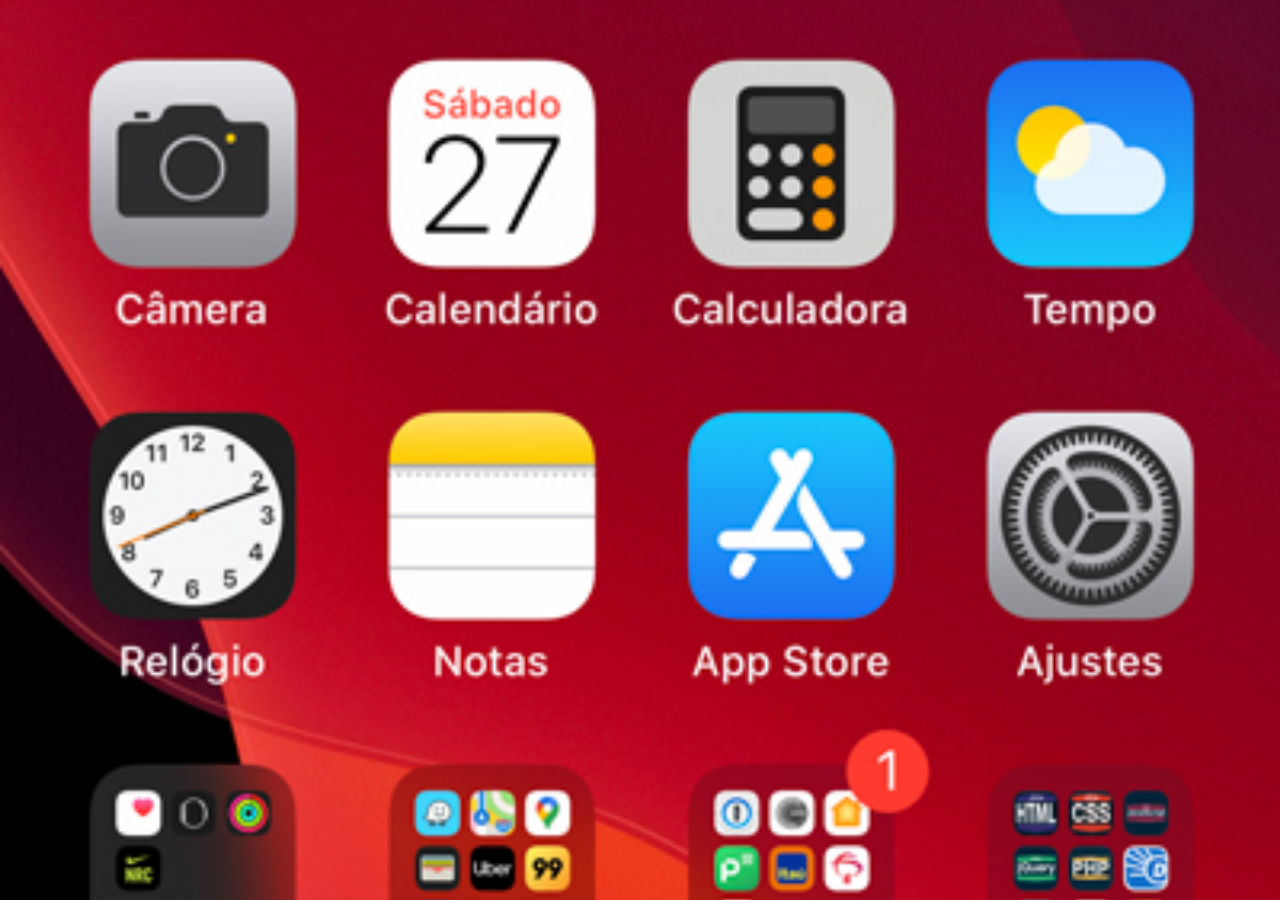
==== home.html @ c4b65214 "criada a tela home" ====
<!DOCTYPE html>
<html lang="pt-br">
<head>
    <meta charset="UTF-8">
    <meta name="viewport" content="width=device-width, initial-scale=1.0">
    <title>Home</title>
</head>
    <style>
        *{
            padding: 0px;
            margin: 0px;

        }

        body{
            width: 100vw;
            height: 100vh;
            background: black url("../img/tela-home.jpg") no-repeat top center;
            background-size: cover;
        }
    </style>
<body>
    
</body>
</html>
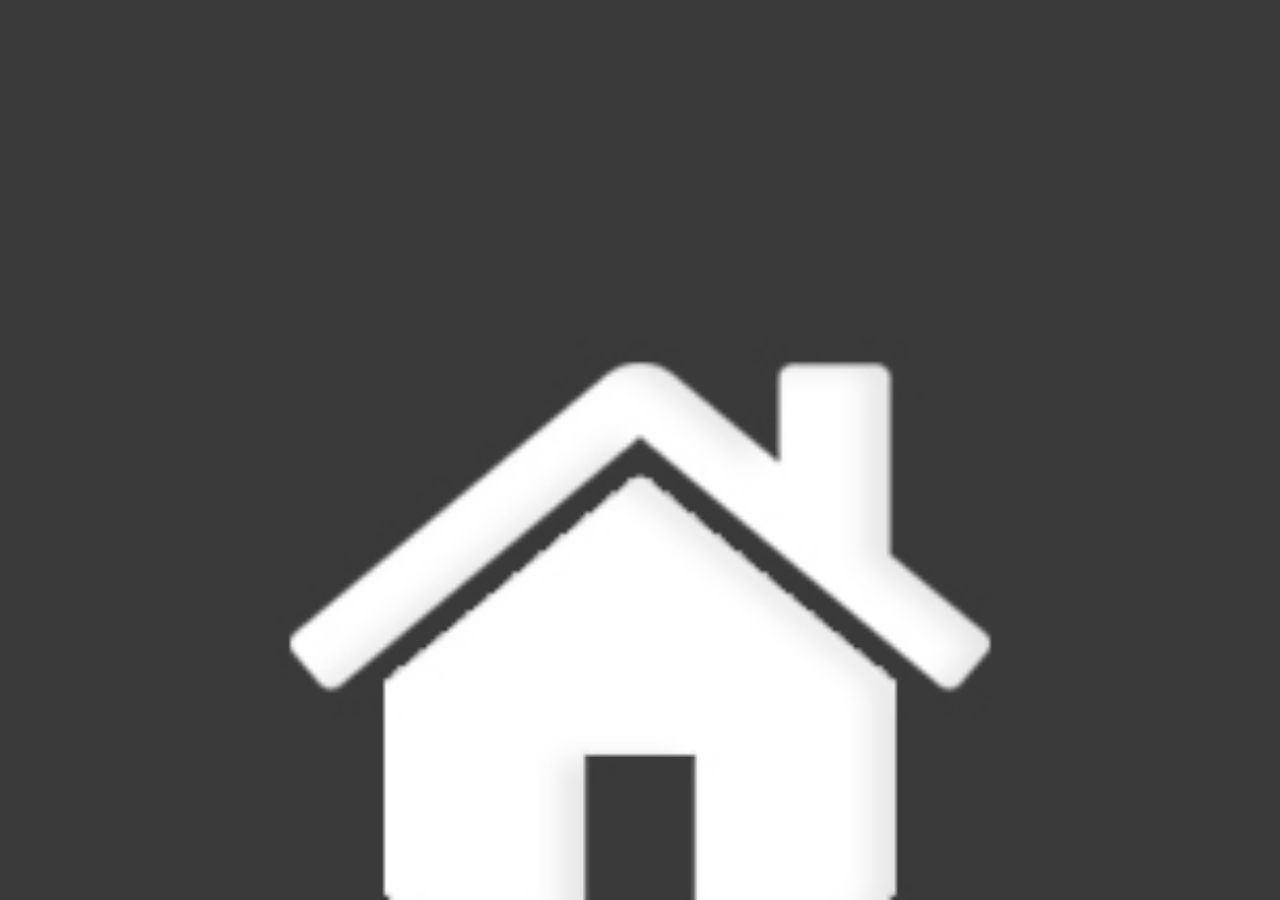
==== commit 7e50e56f: "editado o caminho" ====
--- a/home.html
+++ b/home.html
@@ -1,25 +1,22 @@
 <!DOCTYPE html>
 <html lang="pt-br">
-<head>
-    <meta charset="UTF-8">
-    <meta name="viewport" content="width=device-width, initial-scale=1.0">
+  <head>
+    <meta charset="UTF-8" />
+    <meta name="viewport" content="width=device-width, initial-scale=1.0" />
     <title>Home</title>
-</head>
-    <style>
-        *{
-            padding: 0px;
-            margin: 0px;
+  </head>
+  <style>
+    * {
+      padding: 0px;
+      margin: 0px;
+    }
 
-        }
-
-        body{
-            width: 100vw;
-            height: 100vh;
-            background: black url("../img/tela-home.jpg") no-repeat top center;
-            background-size: cover;
-        }
-    </style>
-<body>
-    
-</body>
-</html>+    body {
+      width: 100vw;
+      height: 100vh;
+      background: black url("img/logo-home.jpg") no-repeat top center;
+      background-size: cover;
+    }
+  </style>
+  <body></body>
+</html>
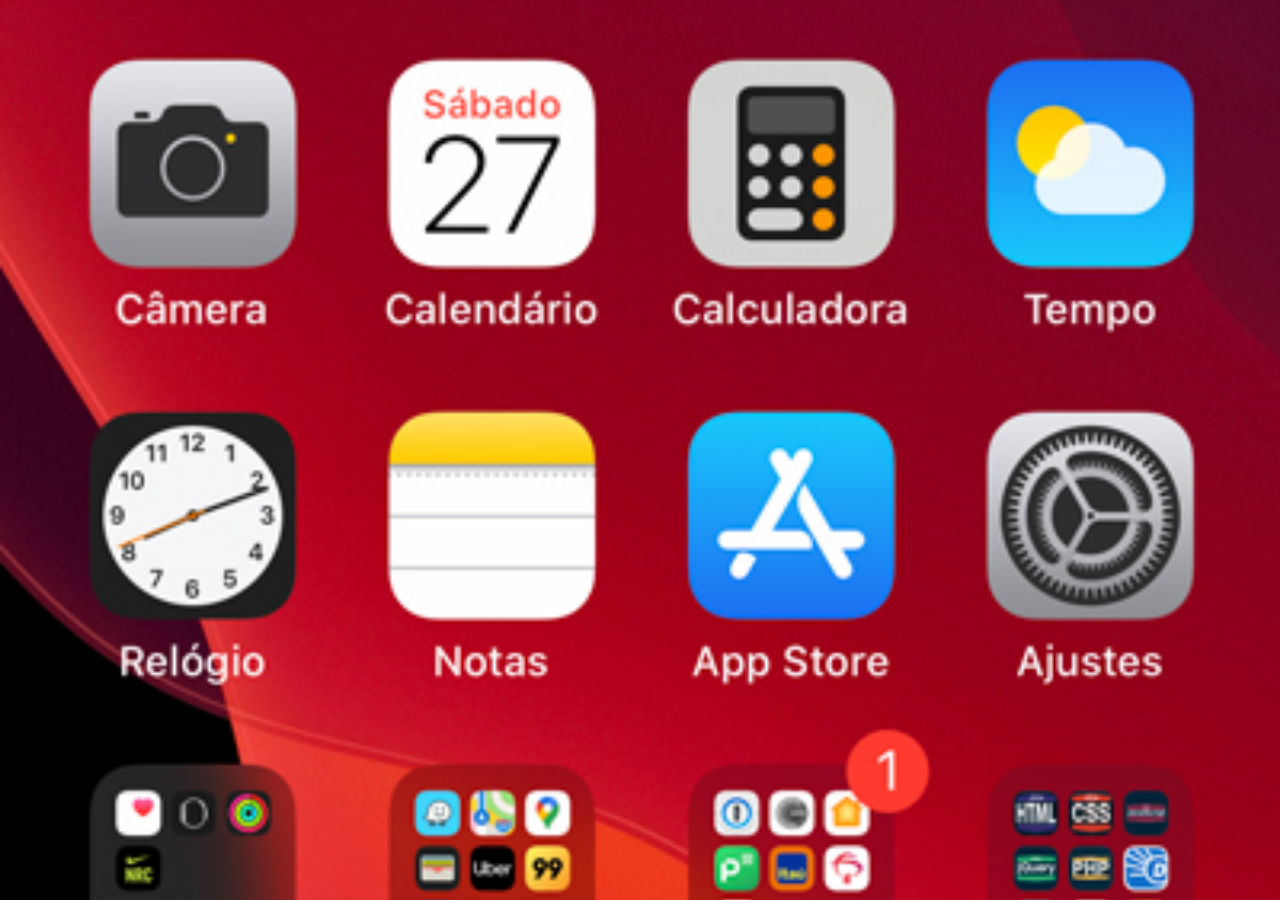
==== commit e52b77b4: "reed" ====
--- a/home.html
+++ b/home.html
@@ -14,7 +14,7 @@
     body {
       width: 100vw;
       height: 100vh;
-      background: black url("img/logo-home.jpg") no-repeat top center;
+      background: black url("img/tela-home.jpg") no-repeat top center;
       background-size: cover;
     }
   </style>
